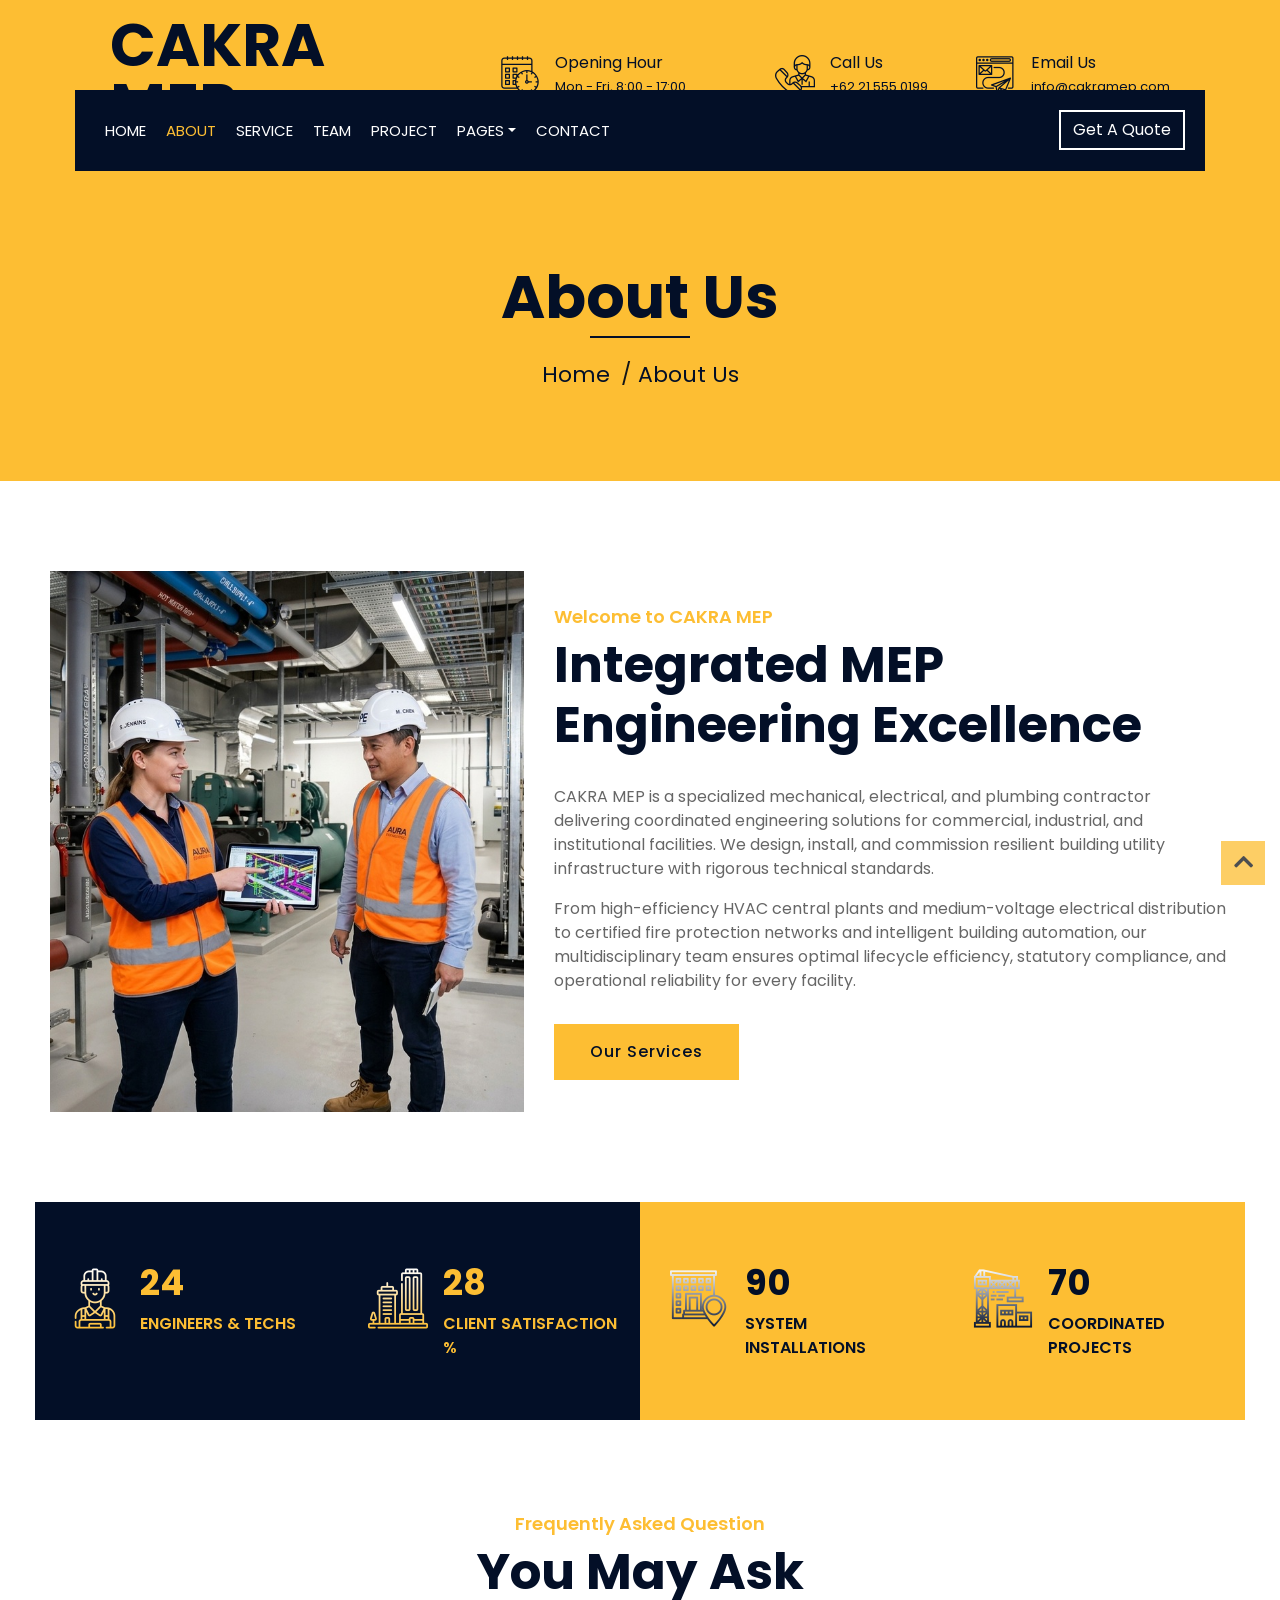
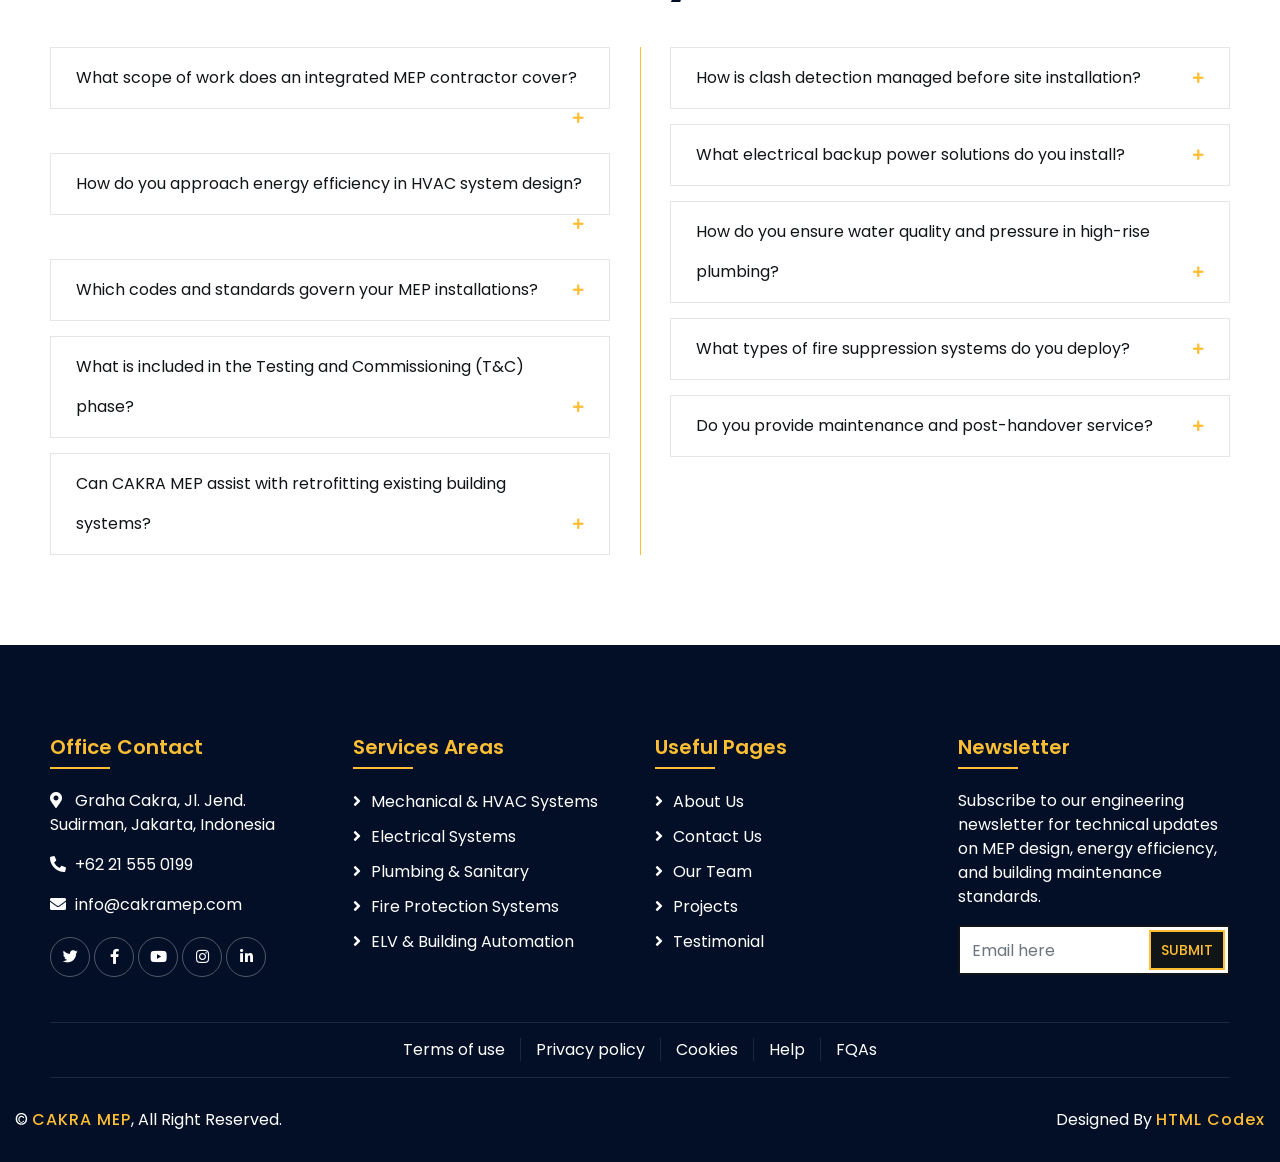
==== about.html @ 2ecdcf9e "feat: initial release of CAKRA MEP contractor portfolio website" ====
<!DOCTYPE html>
<html lang="en">
    <head>
        <meta charset="utf-8">
        <title>About Us - CAKRA MEP | Mechanical, Electrical & Plumbing Contractor</title>
        <meta content="width=device-width, initial-scale=1.0" name="viewport">
        <meta content="About CAKRA MEP, Mechanical Electrical Plumbing, MEP Contractor Indonesia, Engineering Team, MEP Standards" name="keywords">
        <meta content="Learn about CAKRA MEP - a specialized Mechanical, Electrical & Plumbing (MEP) contractor delivering engineered building systems." name="description">

        <!-- Favicon -->
        <link href="img/favicon.ico" rel="icon">

        <!-- Google Font -->
        <link href="https://fonts.googleapis.com/css2?family=Poppins:wght@100;200;300;400;500;600;700;800;900&display=swap" rel="stylesheet">

        <!-- CSS Libraries -->
        <link href="https://stackpath.bootstrapcdn.com/bootstrap/4.4.1/css/bootstrap.min.css" rel="stylesheet">
        <link href="https://cdnjs.cloudflare.com/ajax/libs/font-awesome/5.10.0/css/all.min.css" rel="stylesheet">
        <link href="lib/flaticon/font/flaticon.css" rel="stylesheet"> 
        <link href="lib/animate/animate.min.css" rel="stylesheet">
        <link href="lib/owlcarousel/assets/owl.carousel.min.css" rel="stylesheet">
        <link href="lib/lightbox/css/lightbox.min.css" rel="stylesheet">
        <link href="lib/slick/slick.css" rel="stylesheet">
        <link href="lib/slick/slick-theme.css" rel="stylesheet">

        <!-- Template Stylesheet -->
        <link href="css/style.css?v=4.0" rel="stylesheet">
    </head>

    <body>
        <div class="wrapper">
            <!-- Top Bar Start -->
            <div class="top-bar">
                <div class="container-fluid">
                    <div class="row align-items-center">
                        <div class="col-lg-4 col-md-12">
                            <div class="logo">
                                <a href="index.html">
                                    <h1>CAKRA MEP</h1>
                                    <!-- <img src="img/logo.jpg" alt="Logo"> -->
                                </a>
                            </div>
                        </div>
                        <div class="col-lg-8 col-md-7 d-none d-lg-block">
                            <div class="row">
                                <div class="col-4">
                                    <div class="top-bar-item">
                                        <div class="top-bar-icon">
                                            <i class="flaticon-calendar"></i>
                                        </div>
                                        <div class="top-bar-text">
                                            <h3>Opening Hour</h3>
                                            <p>Mon - Fri, 8:00 - 17:00</p>
                                        </div>
                                    </div>
                                </div>
                                <div class="col-4">
                                    <div class="top-bar-item">
                                        <div class="top-bar-icon">
                                            <i class="flaticon-call"></i>
                                        </div>
                                        <div class="top-bar-text">
                                            <h3>Call Us</h3>
                                            <p>+62 21 555 0199</p>
                                        </div>
                                    </div>
                                </div>
                                <div class="col-4">
                                    <div class="top-bar-item">
                                        <div class="top-bar-icon">
                                            <i class="flaticon-send-mail"></i>
                                        </div>
                                        <div class="top-bar-text">
                                            <h3>Email Us</h3>
                                            <p>info@cakramep.com</p>
                                        </div>
                                    </div>
                                </div>
                            </div>
                        </div>
                    </div>
                </div>
            </div>
            <!-- Top Bar End -->

            <!-- Nav Bar Start -->
            <div class="nav-bar">
                <div class="container-fluid">
                    <nav class="navbar navbar-expand-lg bg-dark navbar-dark">
                        <a href="#" class="navbar-brand">MENU</a>
                        <button type="button" class="navbar-toggler" data-toggle="collapse" data-target="#navbarCollapse">
                            <span class="navbar-toggler-icon"></span>
                        </button>

                        <div class="collapse navbar-collapse justify-content-between" id="navbarCollapse">
                            <div class="navbar-nav mr-auto">
                                <a href="index.html" class="nav-item nav-link">Home</a>
                                <a href="about.html" class="nav-item nav-link active">About</a>
                                <a href="service.html" class="nav-item nav-link">Service</a>
                                <a href="team.html" class="nav-item nav-link">Team</a>
                                <a href="portfolio.html" class="nav-item nav-link">Project</a>
                                <div class="nav-item dropdown">
                                    <a href="#" class="nav-link dropdown-toggle" data-toggle="dropdown">Pages</a>
                                    <div class="dropdown-menu">
                                        <a href="blog.html" class="dropdown-item">Blog Page</a>
                                        <a href="single.html" class="dropdown-item">Single Page</a>
                                    </div>
                                </div>
                                <a href="contact.html" class="nav-item nav-link">Contact</a>
                            </div>
                            <div class="ml-auto">
                                <a class="btn" href="contact.html">Get A Quote</a>
                            </div>
                        </div>
                    </nav>
                </div>
            </div>
            <!-- Nav Bar End -->
            
            
            <!-- Page Header Start -->
            <div class="page-header">
                <div class="container">
                    <div class="row">
                        <div class="col-12">
                            <h2>About Us</h2>
                        </div>
                        <div class="col-12">
                            <a href="index.html">Home</a>
                            <a href="about.html">About Us</a>
                        </div>
                    </div>
                </div>
            </div>
            <!-- Page Header End -->


            <!-- About Start -->
            <div class="about wow fadeInUp" data-wow-delay="0.1s">
                <div class="container">
                    <div class="row align-items-center">
                        <div class="col-lg-5 col-md-6">
                            <div class="about-img">
                                <img src="img/about.jpg" alt="Image">
                            </div>
                        </div>
                        <div class="col-lg-7 col-md-6">
                            <div class="section-header text-left">
                                <p>Welcome to CAKRA MEP</p>
                                <h2>Integrated MEP Engineering Excellence</h2>
                            </div>
                            <div class="about-text">
                                <p>
                                    CAKRA MEP is a specialized mechanical, electrical, and plumbing contractor delivering coordinated engineering solutions for commercial, industrial, and institutional facilities. We design, install, and commission resilient building utility infrastructure with rigorous technical standards.
                                </p>
                                <p>
                                    From high-efficiency HVAC central plants and medium-voltage electrical distribution to certified fire protection networks and intelligent building automation, our multidisciplinary team ensures optimal lifecycle efficiency, statutory compliance, and operational reliability for every facility.
                                </p>
                                <a class="btn" href="service.html">Our Services</a>
                            </div>
                        </div>
                    </div>
                </div>
            </div>
            <!-- About End -->
            
            
            <!-- Fact Start -->
            <div class="fact">
                <div class="container-fluid">
                    <div class="row counters">
                        <div class="col-md-6 fact-left wow slideInLeft">
                            <div class="row">
                                <div class="col-6">
                                    <div class="fact-icon">
                                        <i class="flaticon-worker"></i>
                                    </div>
                                    <div class="fact-text">
                                        <h2 data-toggle="counter-up">85</h2>
                                        <p>Engineers & Techs</p>
                                    </div>
                                </div>
                                <div class="col-6">
                                    <div class="fact-icon">
                                        <i class="flaticon-building"></i>
                                    </div>
                                    <div class="fact-text">
                                        <h2 data-toggle="counter-up">99</h2>
                                        <p>Client Satisfaction %</p>
                                    </div>
                                </div>
                            </div>
                        </div>
                        <div class="col-md-6 fact-right wow slideInRight">
                            <div class="row">
                                <div class="col-6">
                                    <div class="fact-icon">
                                        <i class="flaticon-address"></i>
                                    </div>
                                    <div class="fact-text">
                                        <h2 data-toggle="counter-up">320</h2>
                                        <p>System Installations</p>
                                    </div>
                                </div>
                                <div class="col-6">
                                    <div class="fact-icon">
                                        <i class="flaticon-crane"></i>
                                    </div>
                                    <div class="fact-text">
                                        <h2 data-toggle="counter-up">250</h2>
                                        <p>Coordinated Projects</p>
                                    </div>
                                </div>
                            </div>
                        </div>
                    </div>
                </div>
            </div>
            <!-- Fact End -->
            
            
            <!-- FAQs Start -->
            <div class="faqs">
                <div class="container">
                    <div class="section-header text-center">
                        <p>Frequently Asked Question</p>
                        <h2>You May Ask</h2>
                    </div>
                    <div class="row">
                        <div class="col-md-6">
                            <div id="accordion-1">
                                <div class="card wow fadeInLeft" data-wow-delay="0.1s">
                                    <div class="card-header">
                                        <a class="card-link collapsed" data-toggle="collapse" href="#collapseOne">
                                            What scope of work does an integrated MEP contractor cover?
                                        </a>
                                    </div>
                                    <div id="collapseOne" class="collapse" data-parent="#accordion-1">
                                        <div class="card-body">
                                            An integrated MEP contractor oversees the complete lifecycle of Mechanical (HVAC), Electrical (power and lighting), and Plumbing (water, drainage, fire fighting) systems, ensuring spatial coordination and seamless inter-system communication.
                                        </div>
                                    </div>
                                </div>
                                <div class="card wow fadeInLeft" data-wow-delay="0.2s">
                                    <div class="card-header">
                                        <a class="card-link collapsed" data-toggle="collapse" href="#collapseTwo">
                                            How do you approach energy efficiency in HVAC system design?
                                        </a>
                                    </div>
                                    <div id="collapseTwo" class="collapse" data-parent="#accordion-1">
                                        <div class="card-body">
                                            We implement variable speed drives (VFDs), high-efficiency chillers, smart Building Management Systems (BMS), and optimized air distribution to reduce thermal loss and minimize ongoing facility operational costs.
                                        </div>
                                    </div>
                                </div>
                                <div class="card wow fadeInLeft" data-wow-delay="0.3s">
                                    <div class="card-header">
                                        <a class="card-link collapsed" data-toggle="collapse" href="#collapseThree">
                                            Which codes and standards govern your MEP installations?
                                        </a>
                                    </div>
                                    <div id="collapseThree" class="collapse" data-parent="#accordion-1">
                                        <div class="card-body">
                                            Our engineering designs strictly comply with international standards including ASHRAE for HVAC, NFPA for fire life safety, IEC/IEEE for electrical networks, as well as Indonesian national codes (SNI) and local regulations.
                                        </div>
                                    </div>
                                </div>
                                <div class="card wow fadeInLeft" data-wow-delay="0.4s">
                                    <div class="card-header">
                                        <a class="card-link collapsed" data-toggle="collapse" href="#collapseFour">
                                            What is included in the Testing and Commissioning (T&C) phase?
                                        </a>
                                    </div>
                                    <div id="collapseFour" class="collapse" data-parent="#accordion-1">
                                        <div class="card-body">
                                            T&C includes pressure testing of pipework, insulation resistance testing for electrical gear, air/hydronic balancing (TAB), functional safety interlocking, and integrated fire scenario testing.
                                        </div>
                                    </div>
                                </div>
                                <div class="card wow fadeInLeft" data-wow-delay="0.5s">
                                    <div class="card-header">
                                        <a class="card-link collapsed" data-toggle="collapse" href="#collapseFive">
                                            Can CAKRA MEP assist with retrofitting existing building systems?
                                        </a>
                                    </div>
                                    <div id="collapseFive" class="collapse" data-parent="#accordion-1">
                                        <div class="card-body">
                                            Yes, we perform engineering condition audits, energy assessments, and phased equipment replacements to modernize aging utility infrastructure with minimal interruption to daily tenant operations.
                                        </div>
                                    </div>
                                </div>
                            </div>
                        </div>
                        <div class="col-md-6">
                            <div id="accordion-2">
                                <div class="card wow fadeInRight" data-wow-delay="0.1s">
                                    <div class="card-header">
                                        <a class="card-link collapsed" data-toggle="collapse" href="#collapseSix">
                                            How is clash detection managed before site installation?
                                        </a>
                                    </div>
                                    <div id="collapseSix" class="collapse" data-parent="#accordion-2">
                                        <div class="card-body">
                                            We utilize coordinated 3D MEP modeling and BIM workflows to identify spatial clashes between ductwork, piping, cable trays, and structural elements well before physical fabrication and site delivery.
                                        </div>
                                    </div>
                                </div>
                                <div class="card wow fadeInRight" data-wow-delay="0.2s">
                                    <div class="card-header">
                                        <a class="card-link collapsed" data-toggle="collapse" href="#collapseSeven">
                                            What electrical backup power solutions do you install?
                                        </a>
                                    </div>
                                    <div id="collapseSeven" class="collapse" data-parent="#accordion-2">
                                        <div class="card-body">
                                            We design and install automatic transfer switches (ATS), paralleling diesel generators, uninterrupted power supplies (UPS), and dedicated emergency lighting circuits for critical continuous power.
                                        </div>
                                    </div>
                                </div>
                                <div class="card wow fadeInRight" data-wow-delay="0.3s">
                                    <div class="card-header">
                                        <a class="card-link collapsed" data-toggle="collapse" href="#collapseEight">
                                            How do you ensure water quality and pressure in high-rise plumbing?
                                        </a>
                                    </div>
                                    <div id="collapseEight" class="collapse" data-parent="#accordion-2">
                                        <div class="card-body">
                                            We design zoned variable-frequency booster pump systems, break tanks, pressure-reducing stations, and hygienic filtration units to maintain balanced, safe potable water pressure across all vertical floors.
                                        </div>
                                    </div>
                                </div>
                                <div class="card wow fadeInRight" data-wow-delay="0.4s">
                                    <div class="card-header">
                                        <a class="card-link collapsed" data-toggle="collapse" href="#collapseNine">
                                            What types of fire suppression systems do you deploy?
                                        </a>
                                    </div>
                                    <div id="collapseNine" class="collapse" data-parent="#accordion-2">
                                        <div class="card-body">
                                            Depending on the space requirement, we deploy automatic pre-action and wet sprinkler systems, high-pressure foam systems, and clean agent gas systems (FM-200 and Novec) for server and electrical rooms.
                                        </div>
                                    </div>
                                </div>
                                <div class="card wow fadeInRight" data-wow-delay="0.5s">
                                    <div class="card-header">
                                        <a class="card-link collapsed" data-toggle="collapse" href="#collapseTen">
                                            Do you provide maintenance and post-handover service?
                                        </a>
                                    </div>
                                    <div id="collapseTen" class="collapse" data-parent="#accordion-2">
                                        <div class="card-body">
                                            Yes, we offer scheduled preventive maintenance packages, thermographic inspections, consumable filter replacements, and 24/7 on-call engineering support to sustain optimal system longevity.
                                        </div>
                                    </div>
                                </div>
                            </div>
                        </div>
                    </div>
                </div>
            </div>
            <!-- FAQs End -->


            <!-- Footer Start -->
            <div class="footer wow fadeIn" data-wow-delay="0.3s">
                <div class="container">
                    <div class="row">
                        <div class="col-md-6 col-lg-3">
                            <div class="footer-contact">
                                <h2>Office Contact</h2>
                                <p><i class="fa fa-map-marker-alt"></i>Graha Cakra, Jl. Jend. Sudirman, Jakarta, Indonesia</p>
                                <p><i class="fa fa-phone-alt"></i>+62 21 555 0199</p>
                                <p><i class="fa fa-envelope"></i>info@cakramep.com</p>
                                <div class="footer-social">
                                    <a href=""><i class="fab fa-twitter"></i></a>
                                    <a href=""><i class="fab fa-facebook-f"></i></a>
                                    <a href=""><i class="fab fa-youtube"></i></a>
                                    <a href=""><i class="fab fa-instagram"></i></a>
                                    <a href=""><i class="fab fa-linkedin-in"></i></a>
                                </div>
                            </div>
                        </div>
                        <div class="col-md-6 col-lg-3">
                            <div class="footer-link">
                                <h2>Services Areas</h2>
                                <a href="service.html">Mechanical & HVAC Systems</a>
                                <a href="service.html">Electrical Systems</a>
                                <a href="service.html">Plumbing & Sanitary</a>
                                <a href="service.html">Fire Protection Systems</a>
                                <a href="service.html">ELV & Building Automation</a>
                            </div>
                        </div>
                        <div class="col-md-6 col-lg-3">
                            <div class="footer-link">
                                <h2>Useful Pages</h2>
                                <a href="about.html">About Us</a>
                                <a href="contact.html">Contact Us</a>
                                <a href="team.html">Our Team</a>
                                <a href="portfolio.html">Projects</a>
                                <a href="service.html">Testimonial</a>
                            </div>
                        </div>
                        <div class="col-md-6 col-lg-3">
                            <div class="newsletter">
                                <h2>Newsletter</h2>
                                <p>
                                    Subscribe to our engineering newsletter for technical updates on MEP design, energy efficiency, and building maintenance standards.
                                </p>
                                <div class="form">
                                    <input class="form-control" placeholder="Email here">
                                    <button class="btn">Submit</button>
                                </div>
                            </div>
                        </div>
                    </div>
                </div>
                <div class="container footer-menu">
                    <div class="f-menu">
                        <a href="">Terms of use</a>
                        <a href="">Privacy policy</a>
                        <a href="">Cookies</a>
                        <a href="">Help</a>
                        <a href="">FQAs</a>
                    </div>
                </div>
                <div class="container copyright">
                    <div class="row">
                        <div class="col-md-6">
                            <p>&copy; <a href="#">CAKRA MEP</a>, All Right Reserved.</p>
                        </div>
                        <div class="col-md-6">
                            <p>Designed By <a href="https://htmlcodex.com">HTML Codex</a></p>
                        </div>
                    </div>
                </div>
            </div>
            <!-- Footer End -->

            <a href="#" class="back-to-top"><i class="fa fa-chevron-up"></i></a>
        </div>

        <!-- JavaScript Libraries -->
        <script src="https://code.jquery.com/jquery-3.4.1.min.js"></script>
        <script src="https://stackpath.bootstrapcdn.com/bootstrap/4.4.1/js/bootstrap.bundle.min.js"></script>
        <script src="lib/easing/easing.min.js"></script>
        <script src="lib/wow/wow.min.js"></script>
        <script src="lib/owlcarousel/owl.carousel.min.js"></script>
        <script src="lib/isotope/isotope.pkgd.min.js"></script>
        <script src="lib/lightbox/js/lightbox.min.js"></script>
        <script src="lib/waypoints/waypoints.min.js"></script>
        <script src="lib/counterup/counterup.min.js"></script>
        <script src="lib/slick/slick.min.js"></script>

        <!-- Template Javascript -->
        <script src="js/main.js"></script>
    </body>
</html>
---- lib/flaticon/font/flaticon.css ----
/*
  	Flaticon icon font: Flaticon
  	Creation date: 23/08/2020 07:24
  	*/

@font-face {
  font-family: "Flaticon";
  src: url("./Flaticon.eot");
  src: url("./Flaticon.eot?#iefix") format("embedded-opentype"),
       url("./Flaticon.woff2") format("woff2"),
       url("./Flaticon.woff") format("woff"),
       url("./Flaticon.ttf") format("truetype"),
       url("./Flaticon.svg#Flaticon") format("svg");
  font-weight: normal;
  font-style: normal;
}

@media screen and (-webkit-min-device-pixel-ratio:0) {
  @font-face {
    font-family: "Flaticon";
    src: url("./Flaticon.svg#Flaticon") format("svg");
  }
}

[class^="flaticon-"]:before, [class*=" flaticon-"]:before,
[class^="flaticon-"]:after, [class*=" flaticon-"]:after {   
  font-family: Flaticon;
        font-size: 20px;
font-style: normal;
margin-left: 20px;
}

.flaticon-concrete:before { content: "\f100"; }
.flaticon-worker:before { content: "\f101"; }
.flaticon-measure:before { content: "\f102"; }
.flaticon-building:before { content: "\f103"; }
.flaticon-brush:before { content: "\f104"; }
.flaticon-crane:before { content: "\f105"; }
.flaticon-call:before { content: "\f106"; }
.flaticon-calendar:before { content: "\f107"; }
.flaticon-send-mail:before { content: "\f108"; }
.flaticon-address:before { content: "\f109"; }
---- css/style.css ----
/*******************************/
/********* General CSS *********/
/*******************************/
body {
    color: #666666;
    background: #ffffff;
    font-family: 'Poppins', sans-serif;
    font-weight: 400;
}

h1,
h2, 
h3, 
h4,
h5, 
h6 {
    color: #030f27;
}

a {
    color: #666666;
    transition: .3s;
}

a:hover,
a:active,
a:focus {
    color: #fdbe33;
    outline: none;
    text-decoration: none;
}

.btn:focus {
    box-shadow: none;
}

.wrapper {
    position: relative;
    width: 100%;
    margin: 0 auto;
    background: #ffffff;
    overflow-x: hidden;
}

/**********************************/
/*** Full-Width Content Layout ****/
/**********************************/
.container {
    width: 100%;
    max-width: 100%;
    padding-right: 45px;
    padding-left: 45px;
}

.container-fluid {
    width: 100%;
    padding-right: 45px;
    padding-left: 45px;
}

@media (min-width: 576px) {
    .container {
        max-width: 100%;
    }
}

@media (min-width: 768px) {
    .container {
        max-width: 100%;
    }
}

@media (min-width: 992px) {
    .container {
        max-width: 100%;
    }
}

@media (min-width: 1200px) {
    .container {
        max-width: 100%;
        padding-right: 50px;
        padding-left: 50px;
    }
    .container-fluid {
        padding-right: 50px;
        padding-left: 50px;
    }
}

@media (min-width: 1600px) {
    .container {
        max-width: 1680px;
        padding-right: 60px;
        padding-left: 60px;
        margin-right: auto;
        margin-left: auto;
    }
    .container-fluid {
        max-width: 1680px;
        padding-right: 60px;
        padding-left: 60px;
        margin-right: auto;
        margin-left: auto;
    }
}

@media (max-width: 991.98px) {
    .container,
    .container-fluid {
        padding-right: 30px;
        padding-left: 30px;
    }
}

@media (max-width: 575.98px) {
    .container,
    .container-fluid {
        padding-right: 15px;
        padding-left: 15px;
    }
}

.back-to-top {
    position: fixed;
    display: none;
    background: #fdbe33;
    color: #121518;
    width: 44px;
    height: 44px;
    text-align: center;
    line-height: 1;
    font-size: 22px;
    right: 15px;
    bottom: 15px;
    transition: background 0.5s;
    z-index: 9;
}

.back-to-top:hover {
    color: #fdbe33;
    background: #121518;
}

.back-to-top i {
    padding-top: 10px;
}

.btn {
    transition: .3s;
}


/**********************************/
/********** Top Bar CSS ***********/
/**********************************/
.top-bar {
    position: relative;
    height: 90px;
    background: #fdbe33;
}

.top-bar .logo {
    padding: 15px 0;
    text-align: left;
    overflow: hidden;
}

.top-bar .logo h1 {
    margin: 0;
    color: #030f27;
    font-size: 60px;
    line-height: 60px;
    font-weight: 700;
}

.top-bar .logo img {
    max-width: 100%;
    max-height: 60px;
}

.top-bar .top-bar-item {
    display: flex;
    align-items: center;
    justify-content: flex-end;
}

.top-bar .top-bar-icon {
    width: 40px;
    display: flex;
    align-items: center;
    justify-content: center;
}

.top-bar .top-bar-icon [class^="flaticon-"]::before {
    margin: 0;
    color: #030f27;
    font-size: 40px;
}

.top-bar .top-bar-text {
    padding-left: 15px;
}

.top-bar .top-bar-text h3 {
    margin: 0 0 5px 0;
    color: #030f27;
    font-size: 16px;
    font-weight: 400;
}

.top-bar .top-bar-text p {
    margin: 0;
    color: #030f27;
    font-size: 13px;
    font-weight: 400;
}

@media (min-width: 992px) {
    .top-bar {
        padding: 0 60px;
    }
}

@media (max-width: 991.98px) {
    .top-bar .logo {
        text-align: center;
    }
}


/**********************************/
/*********** Nav Bar CSS **********/
/**********************************/
.nav-bar {
    position: relative;
    background: #fdbe33;
    transition: .3s;
}

.nav-bar .container-fluid {
    padding: 0;
}

.nav-bar.nav-sticky {
    position: fixed;
    top: 0;
    left: 0;
    width: 100%;
    box-shadow: 0 2px 5px rgba(0, 0, 0, .3);
    z-index: 999;
}

.nav-bar .navbar {
    height: 100%;
    background: #030f27 !important;
}

.navbar-dark .navbar-nav .nav-link,
.navbar-dark .navbar-nav .nav-link:focus,
.navbar-dark .navbar-nav .nav-link:hover,
.navbar-dark .navbar-nav .nav-link.active {
    padding: 10px 10px 8px 10px;
    color: #ffffff;
}

.navbar-dark .navbar-nav .nav-link:hover,
.navbar-dark .navbar-nav .nav-link.active {
    color: #fdbe33;
    transition: none;
}

.nav-bar .dropdown-menu {
    margin-top: 0;
    border: 0;
    border-radius: 0;
    background: #f8f9fa;
}

.nav-bar .btn {
    color: #ffffff;
    border: 2px solid #ffffff;
    border-radius: 0;
}

.nav-bar .btn:hover {
    color: #030f27;
    background: #fdbe33;
    border-color: #fdbe33;
}

@media (min-width: 992px) {
    .nav-bar {
        padding: 0 75px;
    }
    
    .nav-bar.nav-sticky {
        padding: 0;
    }
    
    .nav-bar .navbar {
        padding: 20px;
    }
    
    .nav-bar .navbar-brand {
        display: none;
    }
    
    .nav-bar a.nav-link {
        padding: 8px 15px;
        font-size: 15px;
        text-transform: uppercase;
    }
}

@media (max-width: 991.98px) {
    .nav-bar .navbar {
        padding: 15px;
    }
    
    .nav-bar a.nav-link {
        padding: 5px;
    }
    
    .nav-bar .dropdown-menu {
        box-shadow: none;
    }
    
    .nav-bar .btn {
        display: none;
    }
}


/*******************************/
/******** Carousel CSS *********/
/*******************************/
.carousel {
    position: relative;
    width: 100%;
    height: calc(100vh - 170px);
    min-height: 400px;
    margin: 0 auto;
    text-align: center;
    overflow: hidden;
}

.carousel .carousel-inner,
.carousel .carousel-item {
    position: relative;
    width: 100%;
    height: 100%;
}

.carousel .carousel-item img {
    width: 100%;
    height: 100%;
    object-fit: cover;
}

.carousel .carousel-item::after {
    position: absolute;
    content: "";
    width: 100%;
    height: 100%;
    top: 0;
    left: 0;
    background: rgba(0, 0, 0, .3);
    z-index: 1;
}

.carousel .carousel-caption {
    position: absolute;
    top: 0;
    bottom: 0;
    display: flex;
    align-items: center;
    justify-content: center;
    flex-direction: column;
    height: calc(100vh - 170px);
    min-height: 400px;
}

.carousel .carousel-caption p {
    color: #ffffff;
    font-size: 30px;
    margin-bottom: 15px;
    letter-spacing: 1px;
}

.carousel .carousel-caption h1 {
    color: #ffffff;
    font-size: 60px;
    font-weight: 700;
    margin-bottom: 35px;
}

.carousel .carousel-caption .btn {
    padding: 15px 35px;
    font-size: 18px;
    font-weight: 500;
    letter-spacing: 1px;
    text-transform: uppercase;
    color: #ffffff;
    background: transparent;
    border: 2px solid #ffffff;
    border-radius: 0;
    transition: .3s;
}

.carousel .carousel-caption .btn:hover {
    color: #030f27;
    background: #fdbe33;
    border-color: #fdbe33;
}

@media (max-width: 767.98px) {
    .carousel .carousel-caption h1 {
        font-size: 40px;
        font-weight: 700;
    }
    
    .carousel .carousel-caption p {
        font-size: 20px;
    }
    
    .carousel .carousel-caption .btn {
        padding: 12px 30px;
        font-size: 18px;
        font-weight: 500;
        letter-spacing: 0;
    }
}

@media (max-width: 575.98px) {
    .carousel .carousel-caption h1 {
        font-size: 30px;
        font-weight: 500;
    }
    
    .carousel .carousel-caption p {
        font-size: 16px;
    }
    
    .carousel .carousel-caption .btn {
        padding: 10px 25px;
        font-size: 16px;
        font-weight: 400;
        letter-spacing: 0;
    }
}

.carousel .animated {
    -webkit-animation-duration: 1.5s;
    animation-duration: 1.5s;
}


/*******************************/
/******* Page Header CSS *******/
/*******************************/
.page-header {
    position: relative;
    margin-bottom: 45px;
    padding: 90px 0;
    text-align: center;
    background: #fdbe33;
}

.page-header h2 {
    position: relative;
    color: #030f27;
    font-size: 60px;
    font-weight: 700;
    margin-bottom: 20px;
    padding-bottom: 5px;
}

.page-header h2::after {
    position: absolute;
    content: "";
    width: 100px;
    height: 2px;
    left: calc(50% - 50px);
    bottom: 0;
    background: #030f27;
}

.page-header a {
    position: relative;
    padding: 0 12px;
    font-size: 22px;
    color: #030f27;
}

.page-header a:hover {
    color: #ffffff;
}

.page-header a::after {
    position: absolute;
    content: "/";
    width: 8px;
    height: 8px;
    top: -2px;
    right: -7px;
    text-align: center;
    color: #121518;
}

.page-header a:last-child::after {
    display: none;
}

@media (max-width: 991.98px) {
    .page-header {
        padding: 60px 0;
    }
    
    .page-header h2 {
        font-size: 45px;
    }
    
    .page-header a {
        font-size: 20px;
    }
}

@media (max-width: 767.98px) {
    .page-header {
        padding: 45px 0;
    }
    
    .page-header h2 {
        font-size: 35px;
    }
    
    .page-header a {
        font-size: 18px;
    }
}


/*******************************/
/******* Section Header ********/
/*******************************/
.section-header {
    position: relative;
    width: 100%;
    margin-bottom: 45px;
}

.section-header p {
    color: #fdbe33;
    font-size: 18px;
    font-weight: 600;
    margin-bottom: 5px;
}

.section-header h2 {
    margin: 0;
    position: relative;
    font-size: 50px;
    font-weight: 700;
}

@media (max-width: 767.98px) {
    .section-header h2 {
        font-size: 30px;
    }
}


/*******************************/
/********* Feature CSS *********/
/*******************************/
.feature {
    position: relative;
    margin-bottom: 45px;
}

.feature .col-md-12 {
    background: #030f27;
}
    
.feature .col-md-12:nth-child(2n) {
    color: #030f27;
    background: #fdbe33;
}

.feature .feature-item {
    min-height: 250px;
    padding: 30px;
    display: flex;
    align-items: center;
    justify-content: flex-start;
}

.feature .feature-icon {
    position: relative;
    width: 60px;
    display: flex;
    align-items: center;
    justify-content: center;
}

.feature .feature-icon::before {
    position: absolute;
    content: "";
    width: 80px;
    height: 80px;
    top: -20px;
    left: -10px;
    border: 2px dotted #ffffff;
    border-radius: 60px;
    z-index: 1;
}

.feature .feature-icon::after {
    position: absolute;
    content: "";
    width: 79px;
    height: 79px;
    top: -18px;
    left: -9px;
    background: #030f27;
    border-radius: 60px;
    z-index: 2;
}

.feature .col-md-12:nth-child(2n) .feature-icon::after {
    background: #fdbe33;
}

.feature .feature-icon [class^="flaticon-"]::before {
    position: relative;
    margin: 0;
    color: #fdbe33;
    font-size: 60px;
    line-height: 60px;
    z-index: 3;
}

.feature .feature-text {
    padding-left: 30px;
}

.feature .feature-text h3 {
    margin: 0 0 10px 0;
    color: #fdbe33;
    font-size: 25px;
    font-weight: 600;
}

.feature .feature-text p {
    margin: 0;
    color: #fdbe33;
    font-size: 18px;
    font-weight: 400;
}

.feature .col-md-12:nth-child(2n) [class^="flaticon-"]::before,
.feature .col-md-12:nth-child(2n) h3,
.feature .col-md-12:nth-child(2n) p {
    color: #030f27;
}


/*******************************/
/********** About CSS **********/
/*******************************/
.about {
    position: relative;
    width: 100%;
    padding: 45px 0;
}

.about .section-header {
    margin-bottom: 30px;
}

.about .about-img {
    position: relative;
    height: 100%;
}

.about .about-img img {
    width: 100%;
    height: 100%;
    object-fit: cover;
}

.about .about-text p {
    font-size: 16px;
}

.about .about-text a.btn {
    position: relative;
    margin-top: 15px;
    padding: 15px 35px;
    font-size: 16px;
    font-weight: 500;
    letter-spacing: 1px;
    color: #030f27;
    border-radius: 0;
    background: #fdbe33;
    transition: .3s;
}

.about .about-text a.btn:hover {
    color: #fdbe33;
    background: #030f27;
}

@media (max-width: 767.98px) {
    .about .about-img {
        margin-bottom: 30px;
        height: auto;
    }
}


/*******************************/
/********** Fact CSS ***********/
/*******************************/
.fact {
    position: relative;
    width: 100%;
    padding: 45px 0;
}

.fact .col-6 {
    display: flex;
    align-items: flex-start;
}

.fact .fact-icon {
    position: relative;
    margin: 7px 15px 0 15px;
    width: 60px;
    display: flex;
    align-items: center;
    justify-content: center;
}

.fact .fact-icon [class^="flaticon-"]::before {
    margin: 0;
    font-size: 60px;
    line-height: 60px;
    background-image: linear-gradient(#ffffff, #fdbe33);
    -webkit-background-clip: text;
    background-clip: text;
    -webkit-text-fill-color: transparent;
}

.fact .fact-right .fact-icon [class^="flaticon-"]::before {
    background-image: linear-gradient(#ffffff, #030f27);
}

.fact .fact-left,
.fact .fact-right {
    padding-top: 60px;
    padding-bottom: 60px;
}

.fact .fact-text h2 {
    font-size: 35px;
    font-weight: 700;
}

.fact .fact-text p {
    margin: 0;
    font-size: 16px;
    font-weight: 600;
    text-transform: uppercase;
}

.fact .fact-left {
    color: #fdbe33;
    background: #030f27;
}

.fact .fact-right {
    color: #030f27;
    background: #fdbe33;
}

.fact .fact-left h2 {
    color: #fdbe33;
}

.fact .fact-text {
    flex: 1;
    min-width: 0;
}

@media (max-width: 991.98px) {
    .fact .fact-icon {
        margin: 5px 12px 0 5px;
        width: 45px;
    }
    .fact .fact-icon [class^="flaticon-"]::before {
        font-size: 45px;
        line-height: 45px;
    }
    .fact .fact-text h2 {
        font-size: 26px;
    }
    .fact .fact-text p {
        font-size: 13px;
    }
}

@media (max-width: 575.98px) {
    .fact .col-6 {
        padding-left: 5px;
        padding-right: 5px;
    }
    .fact .fact-icon {
        margin: 4px 8px 0 0;
        width: 32px;
    }
    .fact .fact-icon [class^="flaticon-"]::before {
        font-size: 32px;
        line-height: 32px;
    }
    .fact .fact-text h2 {
        font-size: 20px;
    }
    .fact .fact-text p {
        font-size: 10px;
    }
    .fact .fact-left,
    .fact .fact-right {
        padding-top: 35px;
        padding-bottom: 35px;
    }
}


/*******************************/
/********* Service CSS *********/
/*******************************/
.service {
    position: relative;
    width: 100%;
    padding: 45px 0 15px 0;
}

.service .service-item {
    position: relative;
    width: 100%;
    text-align: center;
    margin-bottom: 30px;
}

.service .service-img {
    position: relative;
    overflow: hidden;
}

.service .service-img img {
    width: 100%;
}

.service .service-overlay {
    position: absolute;
    width: 100%;
    height: 100%;
    top: 0;
    left: 0;
    padding: 30px;
    display: flex;
    align-items: center;
    justify-content: center;
    background: rgba(3, 15, 39, .7);
    transition: .5s;
    opacity: 0;
}

.service .service-item:hover .service-overlay {
    opacity: 1;
}

.service .service-overlay p {
    margin: 0;
    color: #ffffff;
}

.service .service-text {
    display: flex;
    align-items: center;
    height: 60px;
    background: #030f27;
    overflow: hidden;
    white-space: nowrap;
    text-overflow: ellipsis;
}

.service .service-text h3 {
    margin: 0;
    padding: 0 15px 0 25px;
    width: calc(100% - 60px);
    font-size: 20px;
    font-weight: 700;
    color: #fdbe33;
    text-align: left;
    overflow: hidden;
    white-space: nowrap;
    text-overflow: ellipsis;
}

.service .service-item a.btn {
    width: 60px;
    height: 60px;
    padding: 3px 0 0 3px;
    display: flex;
    align-items: center;
    justify-content: center;
    font-size: 60px;
    line-height: 60px;
    font-weight: 100;
    color: #030f27;
    background: #fdbe33;
    border-radius: 0;
    transition: .3s;
}

.service .service-item:hover a.btn {
    color: #ffffff;
}


/*******************************/
/********** Video CSS **********/
/*******************************/
.video {
    position: relative;
    margin: 45px 0;
    height: 100%;
    min-height: 500px;
    background: linear-gradient(rgba(3, 15, 39, .9), rgba(3, 15, 39, .9)), url(../img/carousel-1.jpg);
    background-attachment: fixed;
    background-position: center;
    background-repeat: no-repeat;
    background-size: cover;
}

.video .btn-play {
    position: absolute;
    z-index: 1;
    top: 50%;
    left: 50%;
    transform: translateX(-50%) translateY(-50%);
    box-sizing: content-box;
    display: block;
    width: 32px;
    height: 44px;
    border-radius: 50%;
    border: none;
    outline: none;
    padding: 18px 20px 18px 28px;
}

.video .btn-play:before {
    content: "";
    position: absolute;
    z-index: 0;
    left: 50%;
    top: 50%;
    transform: translateX(-50%) translateY(-50%);
    display: block;
    width: 100px;
    height: 100px;
    background: #fdbe33;
    border-radius: 50%;
    animation: pulse-border 1500ms ease-out infinite;
}

.video .btn-play:after {
    content: "";
    position: absolute;
    z-index: 1;
    left: 50%;
    top: 50%;
    transform: translateX(-50%) translateY(-50%);
    display: block;
    width: 100px;
    height: 100px;
    background: #fdbe33;
    border-radius: 50%;
    transition: all 200ms;
}

.video .btn-play:hover:after {
    background-color: darken(#fdbe33, 10%);
}

.video .btn-play img {
    position: relative;
    z-index: 3;
    max-width: 100%;
    width: auto;
    height: auto;
}

.video .btn-play span {
    display: block;
    position: relative;
    z-index: 3;
    width: 0;
    height: 0;
    border-left: 32px solid #030f27;
    border-top: 22px solid transparent;
    border-bottom: 22px solid transparent;
}

@keyframes pulse-border {
  0% {
    transform: translateX(-50%) translateY(-50%) translateZ(0) scale(1);
    opacity: 1;
  }
  100% {
    transform: translateX(-50%) translateY(-50%) translateZ(0) scale(1.5);
    opacity: 0;
  }
}

#videoModal .modal-dialog {
    position: relative;
    max-width: 800px;
    margin: 60px auto 0 auto;
}

#videoModal .modal-body {
    position: relative;
    padding: 0px;
}

#videoModal .close {
    position: absolute;
    width: 30px;
    height: 30px;
    right: 0px;
    top: -30px;
    z-index: 999;
    font-size: 30px;
    font-weight: normal;
    color: #ffffff;
    background: #000000;
    opacity: 1;
}


/*******************************/
/*********** Team CSS **********/
/*******************************/
.team {
    position: relative;
    width: 100%;
    padding: 45px 0 15px 0;
}

.team .team-item {
    position: relative;
    margin-bottom: 30px;
    overflow: hidden;
}

.team .team-img {
    position: relative;
}

.team .team-img img {
    width: 100%;
}

.team .team-text {
    position: relative;
    padding: 25px 15px;
    text-align: center;
    background: #030f27;
    transition: .5s;
}

.team .team-text h2 {
    font-size: 20px;
    font-weight: 600;
    color: #fdbe33;
    transition: .5s;
}

.team .team-text p {
    margin: 0;
    color: #ffffff;
}

.team .team-item:hover .team-text {
    background: #fdbe33;
}

.team .team-item:hover .team-text h2 {
    color: #030f27;
    letter-spacing: 1px;
}

.team .team-social {
    position: absolute;
    width: 100px;
    top: 0;
    left: -50px;
    display: flex;
    flex-direction: column;
    font-size: 0;
}

.team .team-social a {
    position: relative;
    left: 0;
    width: 50px;
    height: 50px;
    display: flex;
    align-items: center;
    justify-content: center;
    font-size: 18px;
    color: #ffffff;
}

.team .team-item:hover .team-social a:first-child {
    background: #00acee;
    left: 50px;
    transition: .3s 0s;
}

.team .team-item:hover .team-social a:nth-child(2) {
    background: #3b5998;
    left: 50px;
    transition: .3s .1s;
}

.team .team-item:hover .team-social a:nth-child(3) {
    background: #0e76a8;
    left: 50px;
    transition: .3s .2s;
}

.team .team-item:hover .team-social a:nth-child(4) {
    background: #3f729b;
    left: 50px;
    transition: .3s .3s;
}


/*******************************/
/*********** FAQs CSS **********/
/*******************************/
.faqs {
    position: relative;
    width: 100%;
    padding: 45px 0;
}

.faqs .row {
    position: relative;
}

.faqs .row::after {
    position: absolute;
    content: "";
    width: 1px;
    height: 100%;
    top: 0;
    left: calc(50% - .5px);
    background: #fdbe33;
}

.faqs #accordion-1 {
    padding-right: 15px;
}

.faqs #accordion-2 {
    padding-left: 15px;
}

@media(max-width: 767.98px) {
    .faqs .row::after {
        display: none;
    }
    
    .faqs #accordion-1,
    .faqs #accordion-2 {
        padding: 0;
    }
    
    .faqs #accordion-2 {
        padding-top: 15px;
    }
}

.faqs .card {
    margin-bottom: 15px;
    border: none;
    border-radius: 0;
}

.faqs .card:last-child {
    margin-bottom: 0;
}

.faqs .card-header {
    padding: 0;
    border: none;
    background: #ffffff;
}

.faqs .card-header a {
    display: block;
    padding: 10px 25px;
    width: 100%;
    color: #121518;
    font-size: 16px;
    line-height: 40px;
    border: 1px solid rgba(0, 0, 0, .1);
    transition: .5s;
}

.faqs .card-header [data-toggle="collapse"][aria-expanded="true"] {
    background: #fdbe33;
}

.faqs .card-header [data-toggle="collapse"]:after {
    font-family: 'font Awesome 5 Free';
    content: "\f067";
    float: right;
    color: #fdbe33;
    font-size: 12px;
    font-weight: 900;
    transition: .5s;
}

.faqs .card-header [data-toggle="collapse"][aria-expanded="true"]:after {
    font-family: 'font Awesome 5 Free';
    content: "\f068";
    float: right;
    color: #030f27;
    font-size: 12px;
    font-weight: 900;
    transition: .5s;
}

.faqs .card-body {
    padding: 20px 25px;
    font-size: 16px;
    background: #ffffff;
    border: 1px solid rgba(0, 0, 0, .1);
    border-top: none;
}


/*******************************/
/******* Testimonial CSS *******/
/*******************************/
.testimonial {
    position: relative;
    margin: 45px 0;
    padding: 90px 0;
    text-align: center;
    background: linear-gradient(rgba(3, 15, 39, .9), rgba(3, 15, 39, .9)), url(../img/carousel-1.jpg);
    background-attachment: fixed;
    background-position: center;
    background-repeat: no-repeat;
    background-size: cover;
}

.testimonial .container {
    max-width: 760px;
}

.about-page .testimonial {
    padding-bottom: 90px;
}

.testimonial .testimonial-slider-nav {
    position: relative;
    width: 300px;
    margin: 0 auto;
}

.testimonial .testimonial-slider-nav .slick-slide {
    position: relative;
    opacity: 0;
    transition: .5s;
}

.testimonial .testimonial-slider-nav .slick-active {
    opacity: 1;
    transform: scale(1.3);
}

.testimonial .testimonial-slider-nav .slick-center {
    transform: scale(1.8);
    z-index: 1;
}

.testimonial .testimonial-slider-nav .slick-slide img {
    position: relative;
    display: block;
    margin-top: 37px;
    width: 100%;
    height: auto;
    border-radius: 100px;
}

.testimonial .testimonial-slider {
    position: relative;
    margin-top: 15px;
    padding-top: 50px;
}

.testimonial .testimonial-slider::before {
    position: absolute;
    content: "";
    width: 60px;
    height: 50px;
    top: 0;
    left: calc(50% - 30px);
    background: url(../img/quote.png) top center no-repeat;
}

.testimonial .testimonial-slider h3 {
    color: #fdbe33;
    font-size: 22px;
    font-weight: 700;
}

.testimonial .testimonial-slider h4 {
    font-size: 14px;
    font-weight: 300;
    color: #ffffff;
    font-style: italic;
    margin-bottom: 10px;
}

.testimonial .testimonial-slider p {
    color: #ffffff;
    font-size: 16px;
    font-weight: 300;
    margin: 0;
}


/*******************************/
/*********** Blog CSS **********/
/*******************************/
.blog {
    position: relative;
    width: 100%;
    padding: 45px 0 15px 0;
}

.blog .blog-item {
    position: relative;
    width: 100%;
    text-align: center;
    margin-bottom: 30px;
}

.blog .blog-img {
    position: relative;
    overflow: hidden;
}

.blog .blog-img img {
    width: 100%;
}

.blog .blog-title {
    display: flex;
    align-items: center;
    height: 60px;
    background: #030f27;
    overflow: hidden;
    white-space: nowrap;
    text-overflow: ellipsis;
}

.blog .blog-title h3 {
    margin: 0;
    padding: 0 15px 0 25px;
    width: calc(100% - 60px);
    font-size: 18px;
    font-weight: 700;
    color: #fdbe33;
    text-align: left;
    overflow: hidden;
    white-space: nowrap;
    text-overflow: ellipsis;
}

.blog .blog-title a.btn {
    width: 60px;
    height: 60px;
    padding: 3px 0 0 3px;
    display: flex;
    align-items: center;
    justify-content: center;
    font-size: 60px;
    line-height: 60px;
    font-weight: 100;
    color: #030f27;
    background: #fdbe33;
    border-radius: 0;
    transition: .3s;
}

.blog .blog-item:hover a.btn {
    color: #ffffff;
}

.blog .blog-meta {
    position: relative;
    padding: 25px 0 10px 0;
    background: #f3f6ff;
}

.blog .blog-meta::after {
    position: absolute;
    content: "";
    width: 100px;
    height: 1px;
    left: calc(50% - 50px);
    bottom: 0;
    background: #fdbe33;
}

.blog .blog-meta p {
    display: inline-block;
    margin: 0;
    padding: 0 3px;
    font-size: 14px;
    font-weight: 300;
    font-style: italic;
    color: #666666;
}

.blog .blog-meta p a {
    margin-left: 5px;
    font-style: normal;
}

.blog .blog-text {
    padding: 10px 25px 25px 25px;
    background: #f3f6ff;
}

.blog .blog-text p {
    margin: 0;
    font-size: 16px;
}

.blog .pagination .page-link {
    color: #030f27;
    border-radius: 0;
    border-color: #fdbe33;
}

.blog .pagination .page-link:hover,
.blog .pagination .page-item.active .page-link {
    color: #fdbe33;
    background: #030f27;
}

.blog .pagination .disabled .page-link {
    color: #999999;
}


/*******************************/
/******* Single Post CSS *******/
/*******************************/
.single {
    position: relative;
    padding: 45px 0;
}

.single .single-content {
    position: relative;
    margin-bottom: 30px;
    overflow: hidden;
}

.single .single-content img {
    margin-bottom: 20px;
    width: 100%;
}

.single .single-tags {
    margin: -5px -5px 41px -5px;
    font-size: 0;
}

.single .single-tags a {
    margin: 5px;
    display: inline-block;
    padding: 7px 15px;
    font-size: 14px;
    font-weight: 400;
    color: #666666;
    border: 1px solid #dddddd;
}

.single .single-tags a:hover {
    color: #fdbe33;
    background: #030f27;
}

.single .single-bio {
    margin-bottom: 45px;
    padding: 30px;
    background: #f3f6ff;
    display: flex;
}

.single .single-bio-img {
    width: 100%;
    max-width: 100px;
}

.single .single-bio-img img {
    width: 100%;
}

.single .single-bio-text {
    padding-left: 30px;
}

.single .single-bio-text h3 {
    font-size: 20px;
    font-weight: 700;
}

.single .single-bio-text p {
    margin: 0;
}

.single .single-related {
    margin-bottom: 45px;
}

.single .single-related h2 {
    font-size: 30px;
    font-weight: 700;
    margin-bottom: 25px;
}

.single .related-slider {
    position: relative;
    margin: 0 -15px;
    width: calc(100% + 30px);
}

.single .related-slider .post-item {
    margin: 0 15px;
}

.single .post-item {
    display: flex;
    align-items: center;
    margin-bottom: 15px;
}

.single .post-item .post-img {
    width: 100%;
    max-width: 80px;
}

.single .post-item .post-img img {
    width: 100%;
}

.single .post-item .post-text {
    padding-left: 15px;
}

.single .post-item .post-text a {
    font-size: 16px;
    font-weight: 400;
}

.single .post-item .post-meta {
    display: flex;
    margin-top: 8px;
}

.single .post-item .post-meta p {
    display: inline-block;
    margin: 0;
    padding: 0 3px;
    font-size: 14px;
    font-weight: 300;
    font-style: italic;
}

.single .post-item .post-meta p a {
    margin-left: 5px;
    font-size: 14px;
    font-weight: 300;
    font-style: normal;
}

.single .related-slider .owl-nav {
    position: absolute;
    width: 90px;
    top: -55px;
    right: 15px;
    display: flex;
}

.single .related-slider .owl-nav .owl-prev,
.single .related-slider .owl-nav .owl-next {
    margin-left: 15px;
    width: 30px;
    height: 30px;
    display: flex;
    align-items: center;
    justify-content: center;
    color: #030f27;
    background: #fdbe33;
    font-size: 16px;
    transition: .3s;
}

.single .related-slider .owl-nav .owl-prev:hover,
.single .related-slider .owl-nav .owl-next:hover {
    color: #fdbe33;
    background: #030f27;
}

.single .single-comment {
    position: relative;
    margin-bottom: 45px;
}

.single .single-comment h2 {
    font-size: 30px;
    font-weight: 700;
    margin-bottom: 25px;
}

.single .comment-list {
    list-style: none;
    padding: 0;
}

.single .comment-child {
    list-style: none;
}

.single .comment-body {
    display: flex;
    margin-bottom: 30px;
}

.single .comment-img {
    width: 60px;
}

.single .comment-img img {
    width: 100%;
}

.single .comment-text {
    padding-left: 15px;
    width: calc(100% - 60px);
}

.single .comment-text h3 {
    font-size: 18px;
    font-weight: 600;
    margin-bottom: 3px;
}

.single .comment-text span {
    display: block;
    font-size: 14px;
    font-weight: 300;
    margin-bottom: 5px;
}

.single .comment-text .btn {
    padding: 3px 10px;
    font-size: 14px;
    color: #030f27;
    background: #dddddd;
    border-radius: 0;
}

.single .comment-text .btn:hover {
    background: #fdbe33;
}

.single .comment-form {
    position: relative;
}

.single .comment-form h2 {
    font-size: 30px;
    font-weight: 700;
    margin-bottom: 25px;
}

.single .comment-form form {
    padding: 30px;
    background: #f3f6ff;
}

.single .comment-form form .form-group:last-child {
    margin: 0;
}

.single .comment-form input,
.single .comment-form textarea {
    border-radius: 0;
}

.single .comment-form .btn {
    padding: 15px 30px;
    color: #030f27;
    background: #fdbe33;
}

.single .comment-form .btn:hover {
    color: #fdbe33;
    background: #030f27;
}


/**********************************/
/*********** Sidebar CSS **********/
/**********************************/
.sidebar {
    position: relative;
    width: 100%;
}

@media(max-width: 991.98px) {
    .sidebar {
        margin-top: 45px;
    }
}

.sidebar .sidebar-widget {
    position: relative;
    margin-bottom: 45px;
}

.sidebar .sidebar-widget .widget-title {
    position: relative;
    margin-bottom: 30px;
    padding-bottom: 5px;
    font-size: 30px;
    font-weight: 700;
}

.sidebar .sidebar-widget .widget-title::after {
    position: absolute;
    content: "";
    width: 60px;
    height: 2px;
    bottom: 0;
    left: 0;
    background: #fdbe33;
}

.sidebar .sidebar-widget .search-widget {
    position: relative;
}

.sidebar .search-widget input {
    height: 50px;
    border: 1px solid #dddddd;
    border-radius: 0;
}

.sidebar .search-widget input:focus {
    box-shadow: none;
}

.sidebar .search-widget .btn {
    position: absolute;
    top: 6px;
    right: 15px;
    height: 40px;
    padding: 0;
    font-size: 25px;
    color: #fdbe33;
    background: none;
    border-radius: 0;
    border: none;
    transition: .3s;
}

.sidebar .search-widget .btn:hover {
    color: #030f27;
}

.sidebar .sidebar-widget .recent-post {
    position: relative;
}

.sidebar .sidebar-widget .tab-post {
    position: relative;
}

.sidebar .tab-post .nav.nav-pills .nav-link {
    color: #fdbe33;
    background: #030f27;
    border-radius: 0;
}

.sidebar .tab-post .nav.nav-pills .nav-link:hover,
.sidebar .tab-post .nav.nav-pills .nav-link.active {
    color: #030f27;
    background: #fdbe33;
}

.sidebar .tab-post .tab-content {
    padding: 15px 0 0 0;
    background: transparent;
}

.sidebar .tab-post .tab-content .container {
    padding: 0;
}

.sidebar .sidebar-widget .category-widget {
    position: relative;
}

.sidebar .category-widget ul {
    margin: 0;
    padding: 0;
    list-style: none;
}

.sidebar .category-widget ul li {
    margin: 0 0 12px 22px; 
}

.sidebar .category-widget ul li:last-child {
    margin-bottom: 0; 
}

.sidebar .category-widget ul li a {
    display: inline-block;
    line-height: 23px;
}

.sidebar .category-widget ul li::before {
    position: absolute;
    content: '\f105';
    font-family: 'Font Awesome 5 Free';
    font-weight: 900;
    color: #fdbe33;
    left: 1px;
}

.sidebar .category-widget ul li span {
    float: right;
}

.sidebar .sidebar-widget .tag-widget {
    position: relative;
    margin: -5px -5px;
}

.single .tag-widget a {
    margin: 5px;
    display: inline-block;
    padding: 7px 15px;
    font-size: 14px;
    font-weight: 400;
    color: #666666;
    border: 1px solid #dddddd;
}

.single .tag-widget a:hover {
    color: #fdbe33;
    background: #030f27;
}

.sidebar .image-widget {
    display: block;
    width: 100%;
    overflow: hidden;
}

.sidebar .image-widget img {
    max-width: 100%;
    transition: .3s;
}

.sidebar .image-widget img:hover {
    transform: scale(1.1);
}


/*******************************/
/******** Portfolio CSS ********/
/*******************************/
.portfolio {
    position: relative;
    padding: 45px 0;
}

.portfolio #portfolio-flters {
    padding: 0;
    margin: -15px 0 25px 0;
    list-style: none;
    font-size: 0;
    text-align: center;
}

.portfolio #portfolio-flters li,
.portfolio .load-more .btn {
    cursor: pointer;
    display: inline-block;
    margin: 5px;
    padding: 8px 15px;
    color: #030f27;
    font-size: 14px;
    font-weight: 500;
    text-transform: uppercase;
    border-radius: 0;
    background: #fdbe33;
    border: none;
    transition: .3s;
}

.portfolio #portfolio-flters li:hover,
.portfolio #portfolio-flters li.filter-active {
    background: #030f27;
    color: #fdbe33;
}

.portfolio .load-more {
    text-align: center;
}

.portfolio .load-more .btn {
    padding: 15px 35px;
    font-size: 16px;
    transition: .3s;
}

.portfolio .load-more .btn:hover {
    color: #fdbe33;
    background: #030f27;
}

.portfolio .portfolio-warp {
    position: relative;
    width: 100%;
    text-align: center;
    margin-bottom: 30px;
}

.portfolio .portfolio-img {
    position: relative;
    overflow: hidden;
}

.portfolio .portfolio-img img {
    width: 100%;
    transition: .3s;
}

.portfolio .portfolio-item:hover img {
    transform: scale(1.1);
}

.portfolio .portfolio-overlay {
    position: absolute;
    width: 100%;
    height: 100%;
    top: 0;
    left: 0;
    padding: 30px;
    display: flex;
    align-items: center;
    justify-content: center;
    background: rgba(3, 15, 39, .7);
    transition: .5s;
    opacity: 0;
}

.portfolio .portfolio-warp:hover .portfolio-overlay {
    opacity: 1;
}

.portfolio .portfolio-overlay p {
    margin: 0;
    color: #ffffff;
}

.portfolio .portfolio-text {
    display: flex;
    align-items: center;
    height: 60px;
    background: #030f27;
    overflow: hidden;
    white-space: nowrap;
    text-overflow: ellipsis;
}

.portfolio .portfolio-text h3 {
    margin: 0;
    padding: 0 15px 0 25px;
    width: calc(100% - 60px);
    font-size: 20px;
    font-weight: 700;
    color: #fdbe33;
    text-align: center;
    overflow: hidden;
    white-space: nowrap;
    text-overflow: ellipsis;
}

.portfolio .portfolio-warp a.btn {
    width: 60px;
    height: 60px;
    padding: 3px 0 0 3px;
    display: flex;
    align-items: center;
    justify-content: center;
    font-size: 60px;
    line-height: 60px;
    font-weight: 100;
    color: #030f27;
    background: #ffffff;
    border-radius: 0;
    transition: .3s;
}

.portfolio .portfolio-warp:hover a.btn {
    color: #ffffff;
    background: #fdbe33;
}


/*******************************/
/********* Contact CSS *********/
/*******************************/
.contact {
    position: relative;
    width: 100%;
    padding: 45px 0;
}

.contact .col-md-6 {
    padding-top: 30px;
    padding-bottom: 30px;
}

.contact .col-md-6:first-child {
    background: #030f27;
}

.contact .col-md-6:last-child {
    background: #fdbe33;
}

.contact .contact-info {
    position: relative;
    width: 100%;
    padding: 0 15px;
}

.contact .contact-item {
    position: relative;
    margin-bottom: 30px;
    padding: 30px;
    display: flex;
    align-items: flex-start;
    flex-direction: row;
    border: 1px solid rgba(256, 256, 256, .2);
}

.contact .contact-item [class^="flaticon-"]::before {
    margin: 0;
    color: #fdbe33;
    font-size: 40px;
}

.contact .contact-text {
    position: relative;
    width: auto;
    padding-left: 20px;
}

.contact .contact-text h2 {
    color: #fdbe33;
    font-size: 20px;
    font-weight: 600;
}

.contact .contact-text p {
    margin: 0;
    color: #ffffff;
    font-size: 16px;
}

.contact .contact-item:last-child {
    margin-bottom: 0;
}

.contact .contact-form {
    position: relative;
    padding: 0 15px;
}

.contact .contact-form input {
    color: #ffffff;
    height: 40px;
    border-radius: 0;
    border-width: 1px;
    border-color: rgba(256, 256, 256, .4);
    background: transparent;
}

.contact .contact-form textarea {
    color: #ffffff;
    height: 185px;
    border-radius: 0;
    border-width: 1px;
    border-color: rgba(256, 256, 256, .4);
    background: transparent;
}

.contact .contact-form input:focus,
.contact .contact-form textarea {
    box-shadow: none;
}

.contact .contact-form .form-control::placeholder {
  color: #ffffff;
  opacity: 1;
}

.contact .contact-form .form-control::-ms-input-placeholder {
  color: #ffffff;
}

.contact .contact-form .form-control::-ms-input-placeholder {
  color: #ffffff;
}

.contact .contact-form .btn {
    padding: 16px 30px;
    font-size: 16px;
    font-weight: 600;
    color: #fdbe33;
    background: #030f27;
    border: none;
    border-radius: 0;
    transition: .3s;
}

.contact .contact-form .btn:hover {
    color: #030f27;
    background: #ffffff;
}

.contact .help-block ul {
    margin: 0;
    padding: 0;
    list-style-type: none;
}


/*******************************/
/********* Footer CSS **********/
/*******************************/
.footer {
    position: relative;
    margin-top: 45px;
    padding-top: 90px;
    background: #030f27;
    color: #ffffff;
}

.footer .footer-contact,
.footer .footer-link,
.footer .newsletter {
    position: relative;
    margin-bottom: 45px;
}

.footer h2 {
    position: relative;
    margin-bottom: 20px;
    padding-bottom: 10px;
    font-size: 20px;
    font-weight: 600;
    color: #fdbe33;
}

.footer h2::after {
    position: absolute;
    content: "";
    width: 60px;
    height: 2px;
    left: 0;
    bottom: 0;
    background: #fdbe33;
}

.footer .footer-link a {
    display: block;
    margin-bottom: 10px;
    color: #ffffff;
    transition: .3s;
}

.footer .footer-link a::before {
    position: relative;
    content: "\f105";
    font-family: "Font Awesome 5 Free";
    font-weight: 900;
    margin-right: 10px;
}

.footer .footer-link a:hover {
    color: #fdbe33;
    letter-spacing: 1px;
}

.footer .footer-contact p i {
    width: 25px;
}

.footer .footer-social {
    position: relative;
    margin-top: 20px;
}

.footer .footer-social a {
    display: inline-block;
    width: 40px;
    height: 40px;
    padding: 7px 0;
    text-align: center;
    border: 1px solid rgba(256, 256, 256, .3);
    border-radius: 60px;
    transition: .3s;
}

.footer .footer-social a i {
    font-size: 15px;
    color: #ffffff;
}

.footer .footer-social a:hover {
    background: #fdbe33;
    border-color: #fdbe33;
}

.footer .footer-social a:hover i {
    color: #030f27;
}

.footer .newsletter .form {
    position: relative;
    max-width: 400px;
    margin: 0 auto;
}

.footer .newsletter input {
    height: 50px;
    border: 2px solid #121518;
    border-radius: 0;
}

.footer .newsletter .btn {
    position: absolute;
    top: 5px;
    right: 5px;
    height: 40px;
    padding: 8px 10px;
    font-size: 14px;
    font-weight: 500;
    text-transform: uppercase;
    color: #fdbe33;
    background: #121518;
    border-radius: 0;
    border: 2px solid #fdbe33;
    transition: .3s;
}

.footer .newsletter .btn:hover {
    color: #121518;
    background: #fdbe33;
}

.footer .footer-menu .f-menu {
    position: relative;
    padding: 15px 0;
    font-size: 0;
    text-align: center;
    border-top: 1px solid rgba(256, 256, 256, .1);
    border-bottom: 1px solid rgba(256, 256, 256, .1);
}

.footer .footer-menu .f-menu a {
    color: #ffffff;
    font-size: 16px;
    margin-right: 15px;
    padding-right: 15px;
    border-right: 1px solid rgba(255, 255, 255, .1);
}

.footer .footer-menu .f-menu a:hover {
    color: #fdbe33;
}

.footer .footer-menu .f-menu a:last-child {
    margin-right: 0;
    padding-right: 0;
    border-right: none;
}


.footer .copyright {
    padding: 30px 15px;
}

.footer .copyright p {
    margin: 0;
    color: #ffffff;
}

.footer .copyright .col-md-6:last-child p {
    text-align: right;
}

.footer .copyright p a {
    color: #fdbe33;
    font-weight: 500;
    letter-spacing: 1px;
}

.footer .copyright p a:hover {
    color: #ffffff;
}

@media (max-width: 768px) {
    .footer .copyright p,
    .footer .copyright .col-md-6:last-child p {
        margin: 5px 0;
        text-align: center;
    }
}
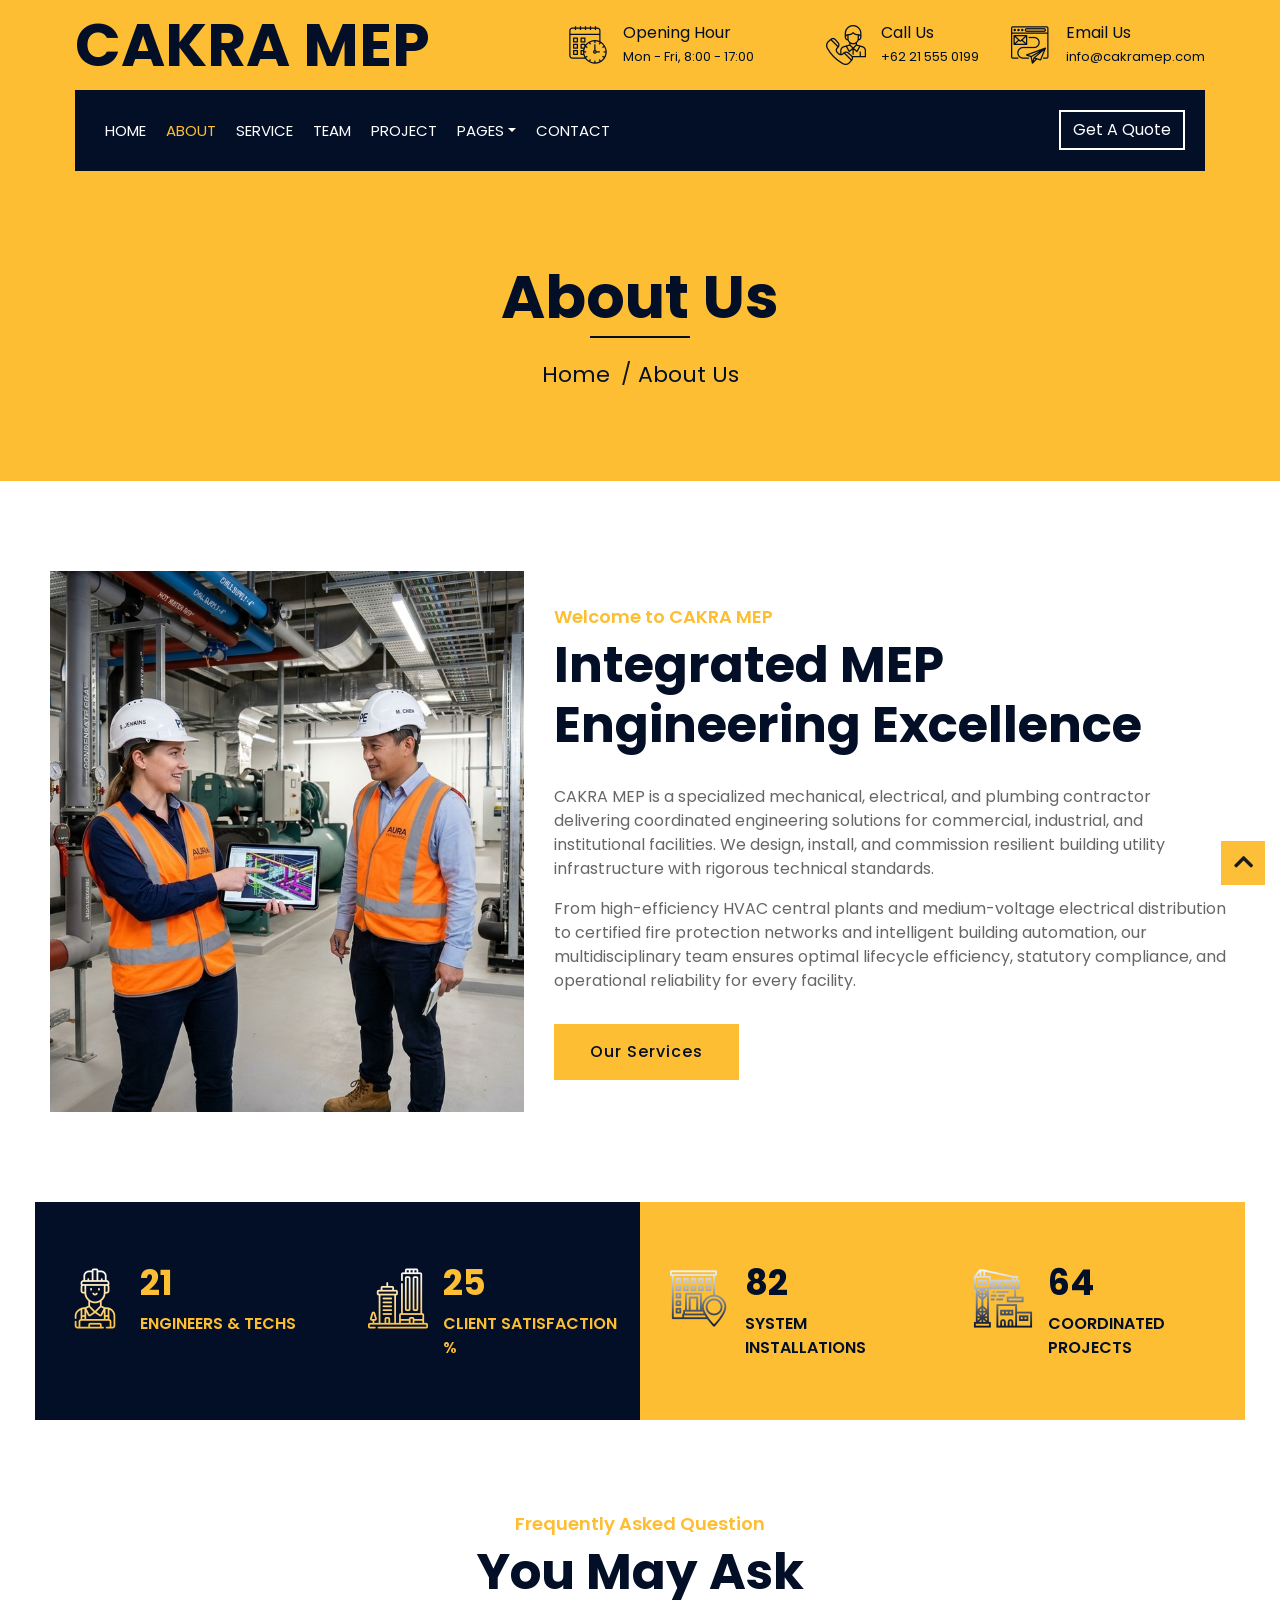
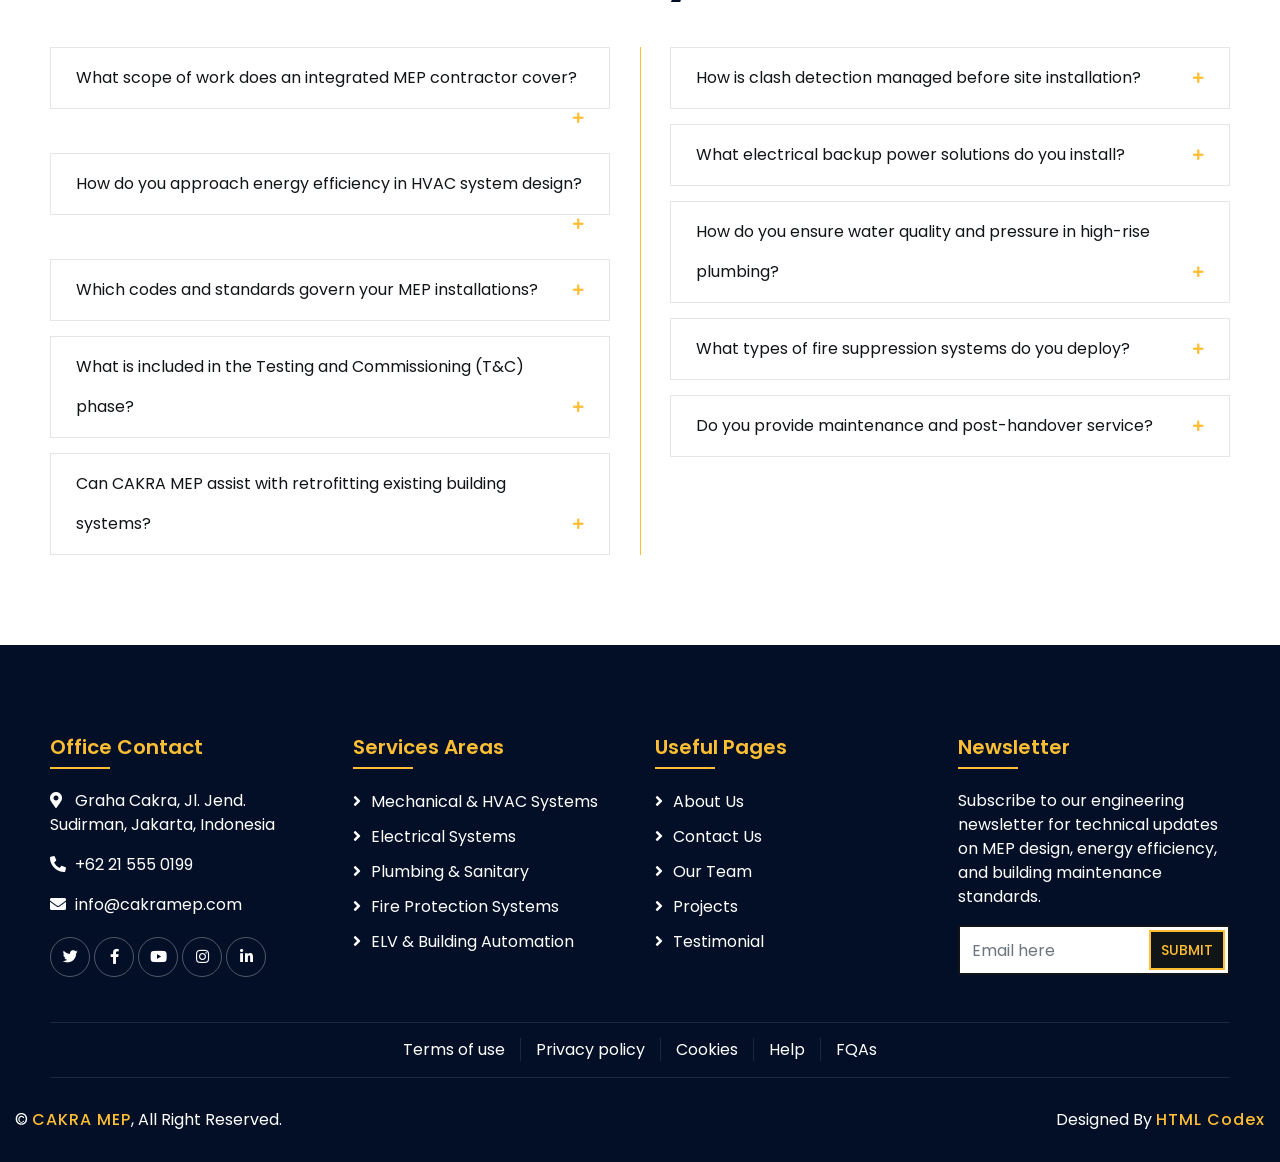
==== commit 6716f396: "fix: resolve header logo collision on 100% zoom laptop viewports" ====
--- a/about.html
+++ b/about.html
@@ -24,7 +24,7 @@
         <link href="lib/slick/slick-theme.css" rel="stylesheet">
 
         <!-- Template Stylesheet -->
-        <link href="css/style.css?v=4.0" rel="stylesheet">
+        <link href="css/style.css?v=5.0" rel="stylesheet">
     </head>
 
     <body>
@@ -33,7 +33,7 @@
             <div class="top-bar">
                 <div class="container-fluid">
                     <div class="row align-items-center">
-                        <div class="col-lg-4 col-md-12">
+                        <div class="col-lg-5 col-md-12">
                             <div class="logo">
                                 <a href="index.html">
                                     <h1>CAKRA MEP</h1>
@@ -41,7 +41,7 @@
                                 </a>
                             </div>
                         </div>
-                        <div class="col-lg-8 col-md-7 d-none d-lg-block">
+                        <div class="col-lg-7 col-md-12 d-none d-lg-block">
                             <div class="row">
                                 <div class="col-4">
                                     <div class="top-bar-item">
--- a/css/style.css
+++ b/css/style.css
@@ -160,6 +160,10 @@
     background: #fdbe33;
 }
 
+.top-bar .container-fluid {
+    padding: 0;
+}
+
 .top-bar .logo {
     padding: 15px 0;
     text-align: left;
@@ -172,6 +176,7 @@
     font-size: 60px;
     line-height: 60px;
     font-weight: 700;
+    white-space: nowrap;
 }
 
 .top-bar .logo img {
@@ -218,13 +223,46 @@
 
 @media (min-width: 992px) {
     .top-bar {
-        padding: 0 60px;
+        padding: 0 75px;
+    }
+}
+
+@media (min-width: 992px) and (max-width: 1199.98px) {
+    .top-bar .logo h1 {
+        font-size: 46px;
+        line-height: 60px;
+    }
+    .top-bar .top-bar-item {
+        justify-content: flex-end;
+    }
+    .top-bar .top-bar-text {
+        padding-left: 10px;
+    }
+    .top-bar .top-bar-text h3 {
+        font-size: 14px;
+        margin-bottom: 2px;
+    }
+    .top-bar .top-bar-text p {
+        font-size: 12px;
+    }
+    .top-bar .top-bar-icon {
+        width: 32px;
+    }
+    .top-bar .top-bar-icon [class^="flaticon-"]::before {
+        font-size: 32px;
     }
 }
 
 @media (max-width: 991.98px) {
     .top-bar .logo {
         text-align: center;
+    }
+}
+
+@media (max-width: 575.98px) {
+    .top-bar .logo h1 {
+        font-size: 38px;
+        line-height: 48px;
     }
 }
 
